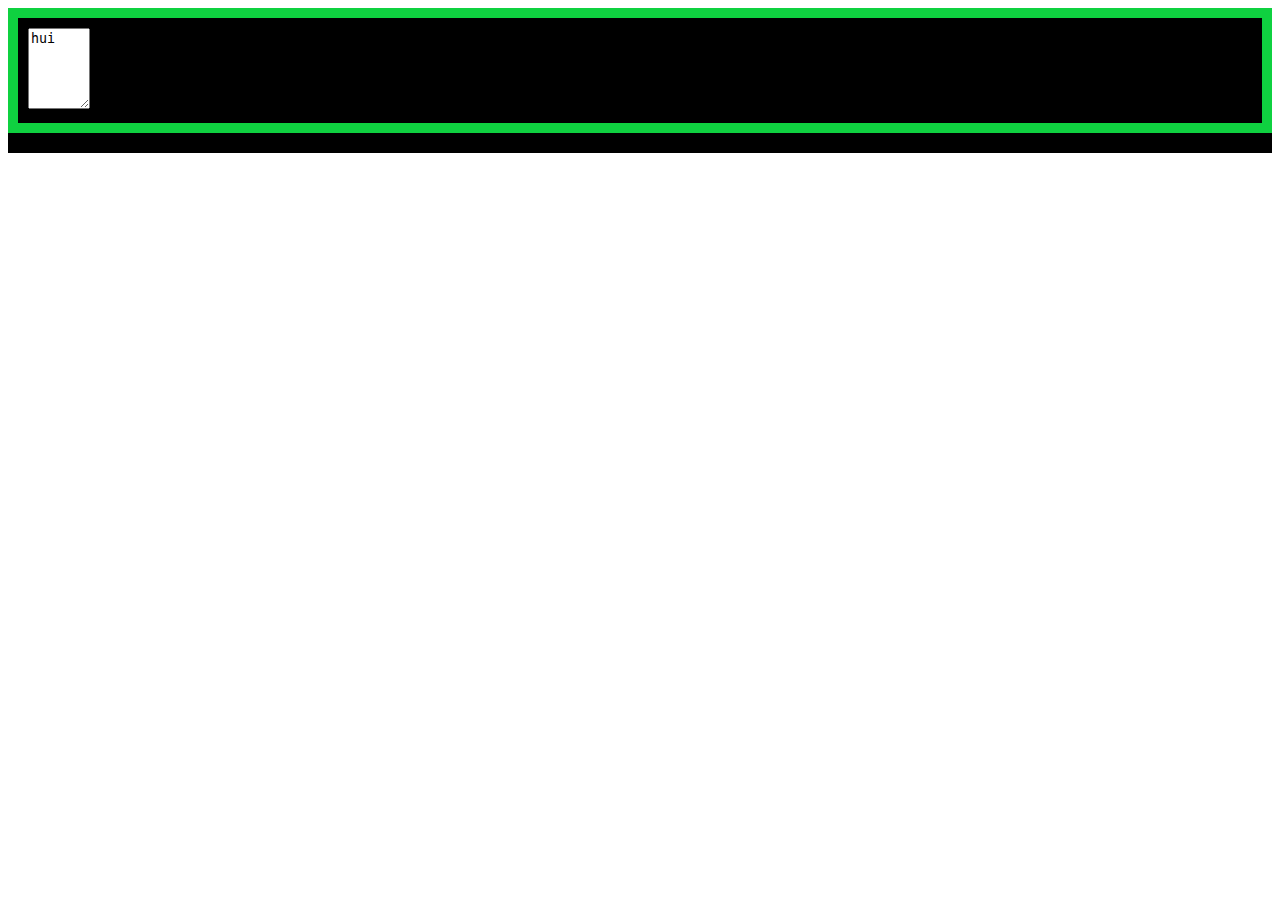
==== index/index.html @ e835da00 "first commit" ====
<!DOCTYPE html>
<html lang="ru">

<head>
    <meta charset="UTF-8">
    <meta http-equiv="X-UA-Compatible" content="Iewedge">
    <meta name="viewport" content="device-width, initial-scale=1.0">
    <link rel="stylesheet" href="main.css">
    <title>Html</title>
</head>

<body>
    <header>
        <nav> <a href="a1.html"><textarea  name="a1" id="" cols="5" rows="5">hui</textarea></a></nav>
    </header>

    <aside>
        <nav></nav>
    </aside>
    <main>
        <article>
            <section></section>
            <section></section>
            <section></section>
            <section></section>
            <section></section>
            <section></section>
            <section></section>
            <section></section>
        </article>
    </main>
    <footer></footer>
</body>

</html>
---- index/main.css ----
div {
    background-color: #c610eb;
    color: #fff;
    padding: 10px;
    margin-bottom: 15px;
}

span {
    background-color: #333;
    color: #fff;
    padding: 10px;
}

nav {
    background-color: #000000;
    color: #b42424;
    padding: 10px;
}

header {background-color: #0fd140;
    color: #fff;
    padding: 10px;
}
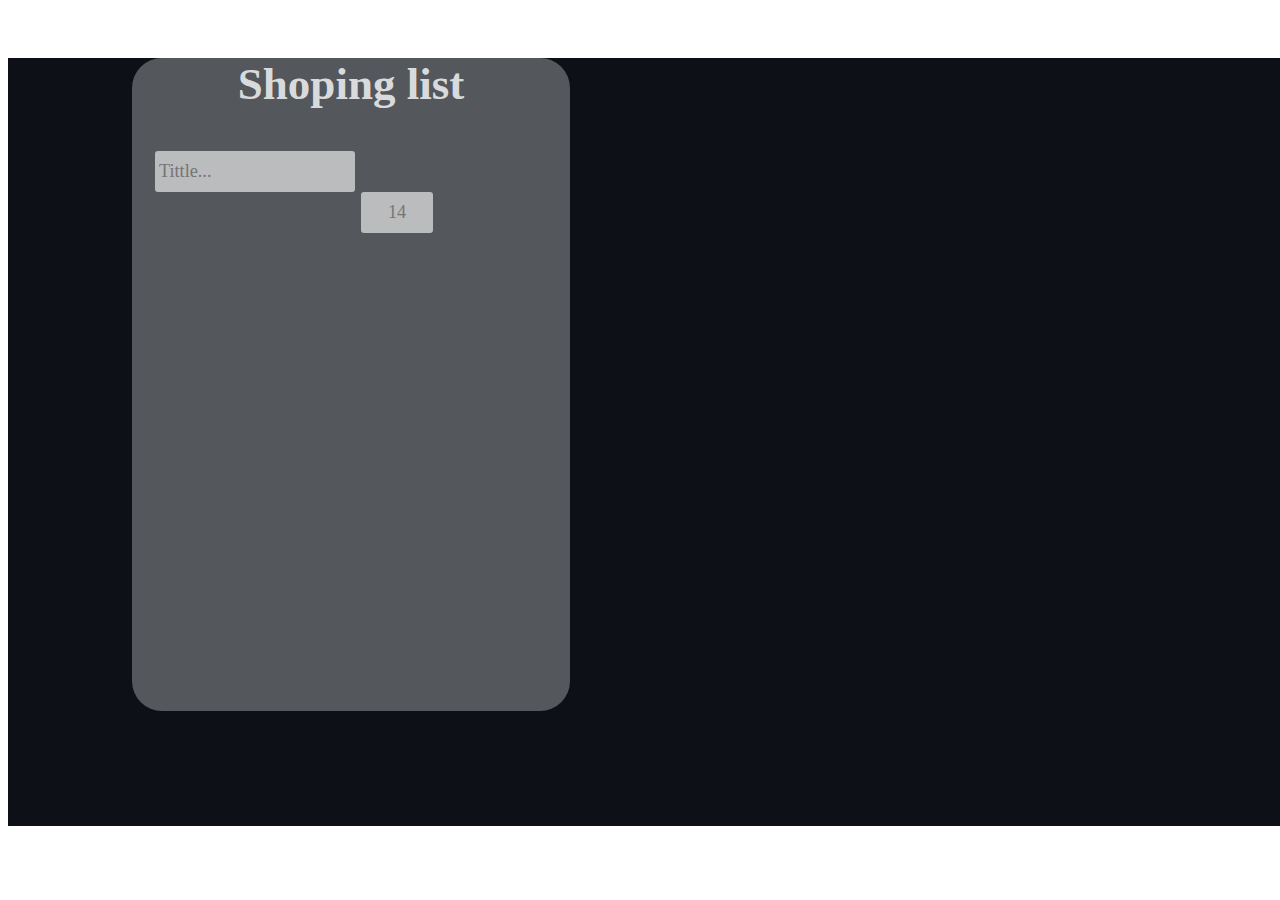
==== commit 6b0e76b2: "first comit" ====
--- a/index/index.html
+++ b/index/index.html
@@ -5,31 +5,19 @@
     <meta charset="UTF-8">
     <meta http-equiv="X-UA-Compatible" content="Iewedge">
     <meta name="viewport" content="device-width, initial-scale=1.0">
-    <link rel="stylesheet" href="main.css">
+    <link href="https://fonts.googleapis.com/css?family=Rubik&display=swap">
+    <link rel="stylesheet" href="style.css">
     <title>Html</title>
 </head>
 
 <body>
-    <header>
-        <nav> <a href="a1.html"><textarea  name="a1" id="" cols="5" rows="5">hui</textarea></a></nav>
-    </header>
-
+  <article>
     <aside>
-        <nav></nav>
+      <header>Shoping list</header>
+        <div><input class="Tittle" type="text" id="Tittle" placeholder="Tittle..."></div>
+        <div><input class="number" type="text" id="number" placeholder="14"></div>
     </aside>
-    <main>
-        <article>
-            <section></section>
-            <section></section>
-            <section></section>
-            <section></section>
-            <section></section>
-            <section></section>
-            <section></section>
-            <section></section>
-        </article>
-    </main>
-    <footer></footer>
+  </article> 
 </body>
 
 </html>--- a/index/style.css
+++ b/index/style.css
@@ -0,0 +1,67 @@
+
+article {     
+    width: 1366px;
+    height: 768px;
+    background: #0D1117;
+}
+.Tittle {
+    margin-left:23px;
+    margin-top:41px; 
+    width: 192px;
+    height: 35px;
+    flex-shrink: 0;
+    border-radius: 3px;
+    border-color: #00000000;
+    background: rgba(255, 255, 255, 0.60);
+    color: rgba(33, 33, 33, 0.70);
+    position: relative;
+    font-family: Montserrat;
+    font-size: 18.22px;
+    font-style: normal;
+    font-weight: 300;
+    line-height: normal;
+}
+.number { 
+    margin-left:229px; ;
+    width: 64px;
+    height: 35px;
+    flex-shrink: 0;
+    border-radius: 3px;
+    border-color: #00000000;
+    background: rgba(255, 255, 255, 0.60); 
+    color: rgba(33, 33, 33, 0.70);
+    text-align: center;
+    font-family: Montserrat;
+    font-size: 18.22px;
+    font-style: normal;
+    font-weight: 400;
+    line-height: normal;
+}
+aside {   
+    margin-top:58px; 
+    margin-left:124px;
+    width: 438px;
+    height: 653px;
+    flex-shrink: 0;
+    border-radius: 30px;
+    background: #ffffff4b; 
+}
+
+header {color: rgba(255, 255, 255, 0.80);
+    margin-top:19px;
+    text-align: center;
+    font-family: Montserrat;
+    font-size: 45px;
+    font-style: normal;
+    font-weight: 700;
+    line-height: normal;
+}
+kbd {color: rgba(33, 33, 33, 0.70);
+    position: relative;
+    text-align: center;
+    font-family: Montserrat;
+    font-size: 18.22px;
+    font-style: normal;
+    font-weight: 300;
+    line-height: normal;
+}
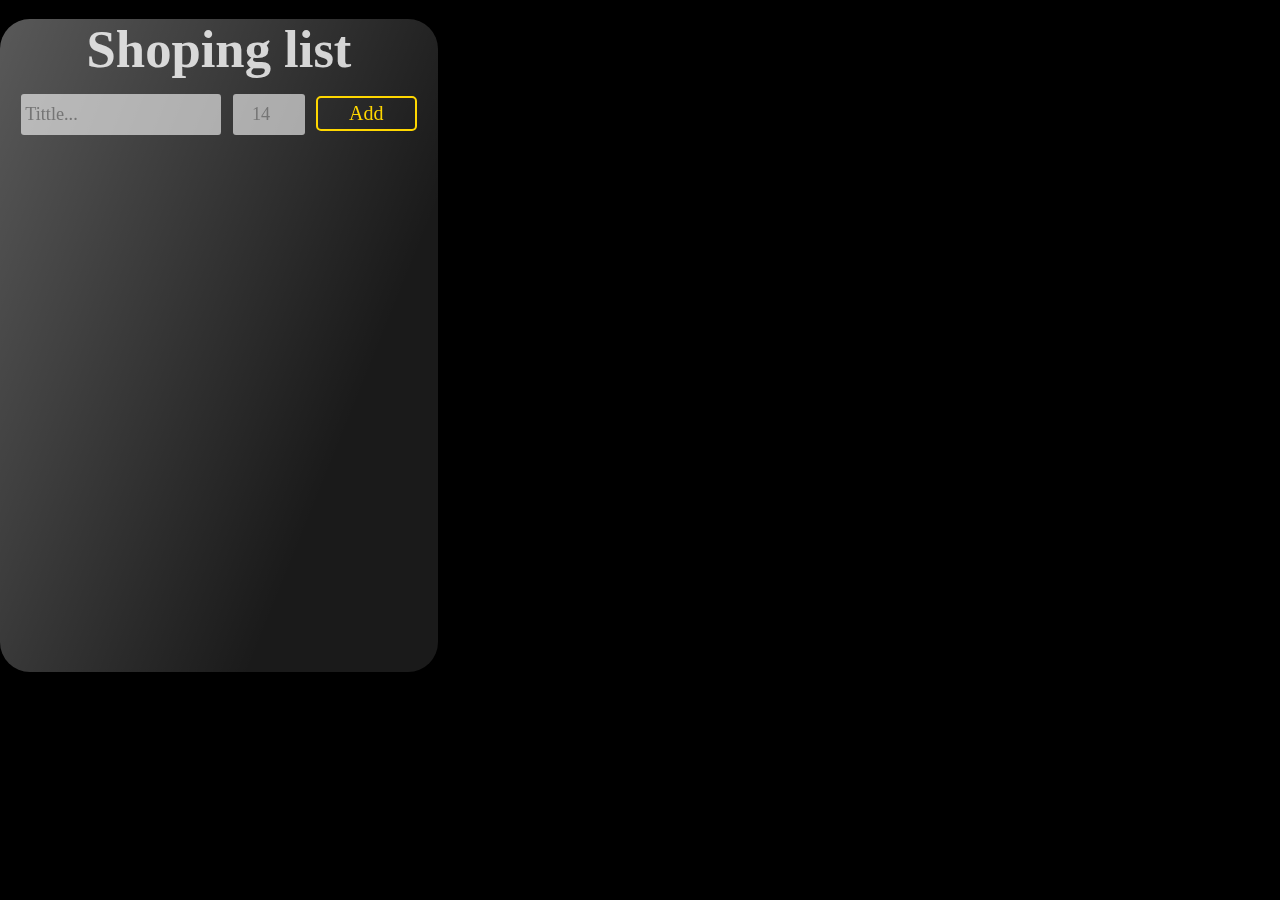
==== commit 92f0944a: "Create new structure,bag fixed" ====
--- a/index/index.html
+++ b/index/index.html
@@ -11,13 +11,18 @@
 </head>
 
 <body>
-  <article>
-    <aside>
-      <header>Shoping list</header>
-        <div><input class="Tittle" type="text" id="Tittle" placeholder="Tittle..."></div>
-        <div><input class="number" type="text" id="number" placeholder="14"></div>
+  <main>
+    <aside class="todo-container">
+      <header class="header-container">
+        <h3>Shoping list</h3>
+        <div class="input-container">
+          <input class="tittle" type="text" placeholder="Tittle...">
+          <input class="number" type="number" placeholder="14">
+          <button class="button-add">Add</button>
+        </div>
+      </header>
     </aside>
-  </article> 
+  </main> 
 </body>
 
 </html>--- a/index/style.css
+++ b/index/style.css
@@ -1,12 +1,11 @@
+*{margin: unset}
+body{
+    background-color: black;
+}
+.header-container{
 
-article {     
-    width: 1366px;
-    height: 768px;
-    background: #0D1117;
 }
-.Tittle {
-    margin-left:23px;
-    margin-top:41px; 
+.tittle {
     width: 192px;
     height: 35px;
     flex-shrink: 0;
@@ -22,7 +21,6 @@
     line-height: normal;
 }
 .number { 
-    margin-left:229px; ;
     width: 64px;
     height: 35px;
     flex-shrink: 0;
@@ -37,14 +35,31 @@
     font-weight: 400;
     line-height: normal;
 }
-aside {   
-    margin-top:58px; 
-    margin-left:124px;
+.todo-container { 
     width: 438px;
     height: 653px;
     flex-shrink: 0;
     border-radius: 30px;
-    background: #ffffff4b; 
+    background: linear-gradient(112deg, rgba(255, 255, 255, 0.35) 0%, rgba(255, 255, 255, 0.10) 73.15%);
+    box-shadow: 0px 1px 24px -1px rgba(0, 0, 0, 0.10);
+    backdrop-filter: blur(7.5px);
+}
+.button-add{
+    width: 101px;
+    height: 35px;
+    flex-shrink: 0;
+    border-radius: 5px;
+    background-color: rgba(0, 0, 0, 0);
+    border: 2px solid var(--Gold, #FFD700); 
+    color: #FFD700;
+    cursor: pointer;
+    color: #FFD700;
+    text-align: center;
+    font-family: Montserrat;
+    font-size: 20px;
+    font-style: normal;
+    font-weight: 400;
+    line-height: normal;
 }
 
 header {color: rgba(255, 255, 255, 0.80);
@@ -56,12 +71,3 @@
     font-weight: 700;
     line-height: normal;
 }
-kbd {color: rgba(33, 33, 33, 0.70);
-    position: relative;
-    text-align: center;
-    font-family: Montserrat;
-    font-size: 18.22px;
-    font-style: normal;
-    font-weight: 300;
-    line-height: normal;
-}
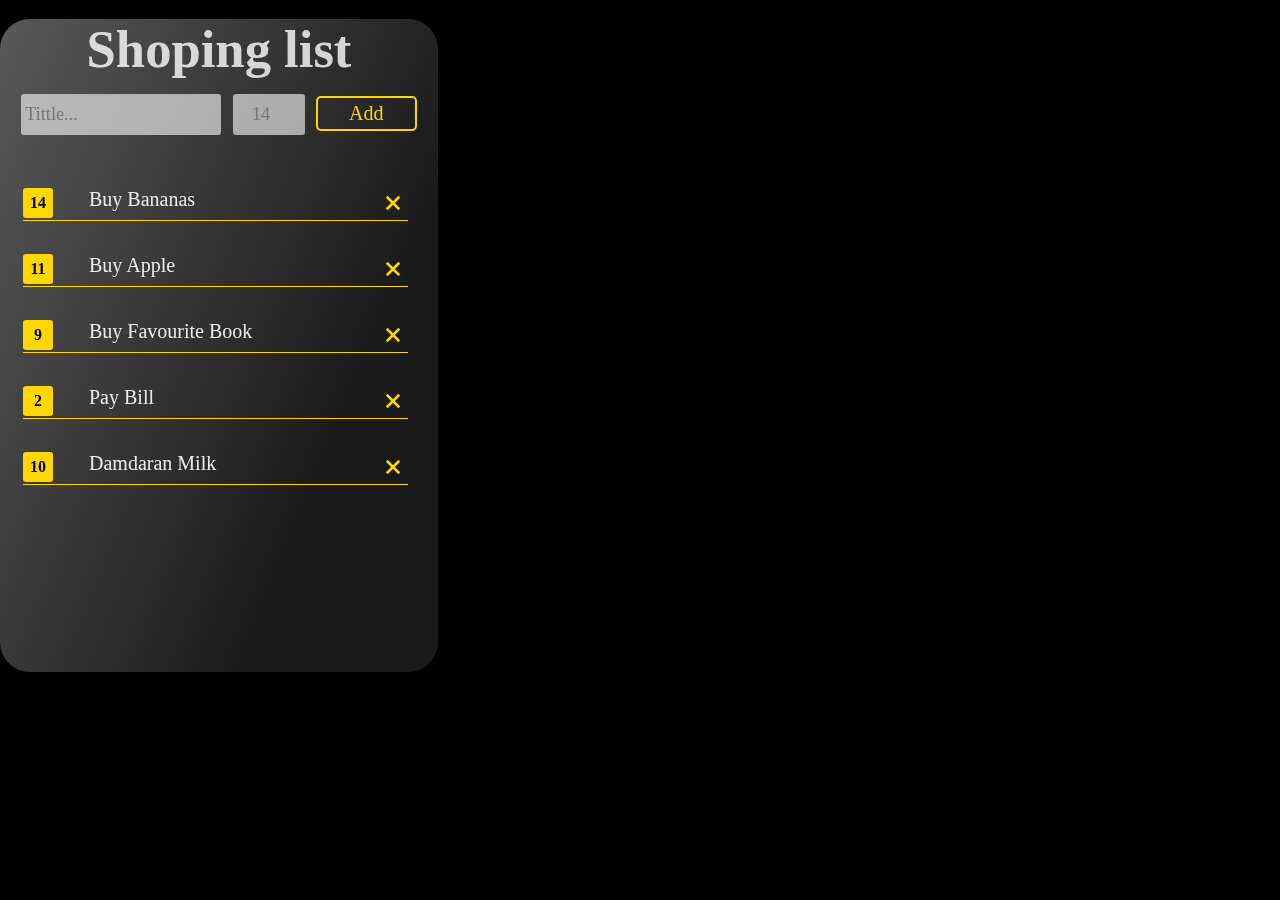
==== commit 0ebd7a02: "add block items" ====
--- a/index/index.html
+++ b/index/index.html
@@ -16,10 +16,44 @@
       <header class="header-container">
         <h3>Shoping list</h3>
         <div class="input-container">
-          <input class="tittle" type="text" placeholder="Tittle...">
-          <input class="number" type="number" placeholder="14">
-          <button class="button-add">Add</button>
+          <input class="input-container__tittle" type="text" placeholder="Tittle...">
+          <input class="input-container__number" type="number" placeholder="14">
+          <button class="input-container__button-add">Add</button>
         </div>
+
+        <div class="items">
+          <div class="position-container">
+            <div class="position-container__items__number">14</div>
+            <div class="position-container__items__name">Buy Bananas</div>
+            <button class="position-container__cross-button"><img src="gridicons_cross-small.png" alt="X"></button>
+            <hr class="line">
+          </div>
+          <div class="position-container">
+            <div class="position-container__items__number">11</div>
+            <div class="position-container__items__name">Buy Apple</div>
+            <button class="position-container__cross-button"><img src="gridicons_cross-small.png" alt="X"></button>
+            <hr class="line">
+          </div>
+          <div class="position-container">
+            <div class="position-container__items__number">9</div>
+            <div class="position-container__items__name">Buy Favourite Book</div>
+            <button class="position-container__cross-button"><img src="gridicons_cross-small.png" alt="X"></button>
+            <hr class="line">
+        </div>
+          <div class="position-container">
+            <div class="position-container__items__number">2</div>
+            <div class="position-container__items__name">Pay Bill</div>
+            <button class="position-container__cross-button"><img src="gridicons_cross-small.png" alt="X"></button>
+            <hr class="line">
+          </div>
+          <div class="position-container">
+            <div class="position-container__items__number">10</div>
+            <div class="position-container__items__name">Damdaran Milk</div>
+            <button class="position-container__cross-button"><img src="gridicons_cross-small.png" alt="X"></button>
+            <hr class="line">
+          </div>
+        </div>
+        
       </header>
     </aside>
   </main> 
--- a/index/style.css
+++ b/index/style.css
@@ -5,7 +5,7 @@
 .header-container{
 
 }
-.tittle {
+.input-container__tittle {
     width: 192px;
     height: 35px;
     flex-shrink: 0;
@@ -13,14 +13,13 @@
     border-color: #00000000;
     background: rgba(255, 255, 255, 0.60);
     color: rgba(33, 33, 33, 0.70);
-    position: relative;
     font-family: Montserrat;
     font-size: 18.22px;
     font-style: normal;
     font-weight: 300;
     line-height: normal;
 }
-.number { 
+.input-container__number { 
     width: 64px;
     height: 35px;
     flex-shrink: 0;
@@ -44,7 +43,7 @@
     box-shadow: 0px 1px 24px -1px rgba(0, 0, 0, 0.10);
     backdrop-filter: blur(7.5px);
 }
-.button-add{
+.input-container__button-add{
     width: 101px;
     height: 35px;
     flex-shrink: 0;
@@ -70,4 +69,73 @@
     font-style: normal;
     font-weight: 700;
     line-height: normal;
+}    
+.items{
+    width: 385px;
+    height: 36px;
+    flex-shrink: 0;
+    padding: 50px 30px 0 23px;
+   
 }
+.position-container{
+    width: 385px;
+    height: 36px;
+    flex-shrink: 0;
+    display: flex; 
+    justify-content: space beetween;
+    align-items:  center;
+    padding: 0 0 30px 0;
+    flex-wrap: wrap;
+
+}
+
+.position-container__items__number {
+    width: 30px;
+    height: 30px;
+    flex-shrink: 0;
+    border-radius: 3px;
+    background: var(--Gold, #FFD700);
+    color: #000;
+    text-align: center;
+    font-family: Calibri;
+    font-size: 16px;
+    font-style: normal;
+    font-weight: 700;
+    line-height: normal;
+    display: flex; 
+    justify-content: space beetween;
+    align-items:  center;
+    align-self: center ;
+    justify-content: center;
+}
+.position-container__items__name {
+    width: 265px;
+    color: rgba(255, 255, 255, 0.90);
+    font-family: Calibri;
+    font-size: 20px;
+    font-style: normal;
+    font-weight: 400;
+    line-height: normal;
+    display: flex; 
+    justify-content: left;
+    padding: 3px 24px 9px 36px;
+}
+.position-container__cross-button{
+    width: 30px;
+    height: 30px;
+    flex-shrink: 0;
+    cursor: pointer;
+    background-color: #00000000;
+    border-color: #00000000;
+    display: flex; 
+    justify-content: space beetween;
+    align-items:  center;
+    justify-content: center;
+}
+.line {
+    width: 385px;
+    height: 1px;
+    border: 0;
+    background: #FFD700;
+    display: flex;  
+}
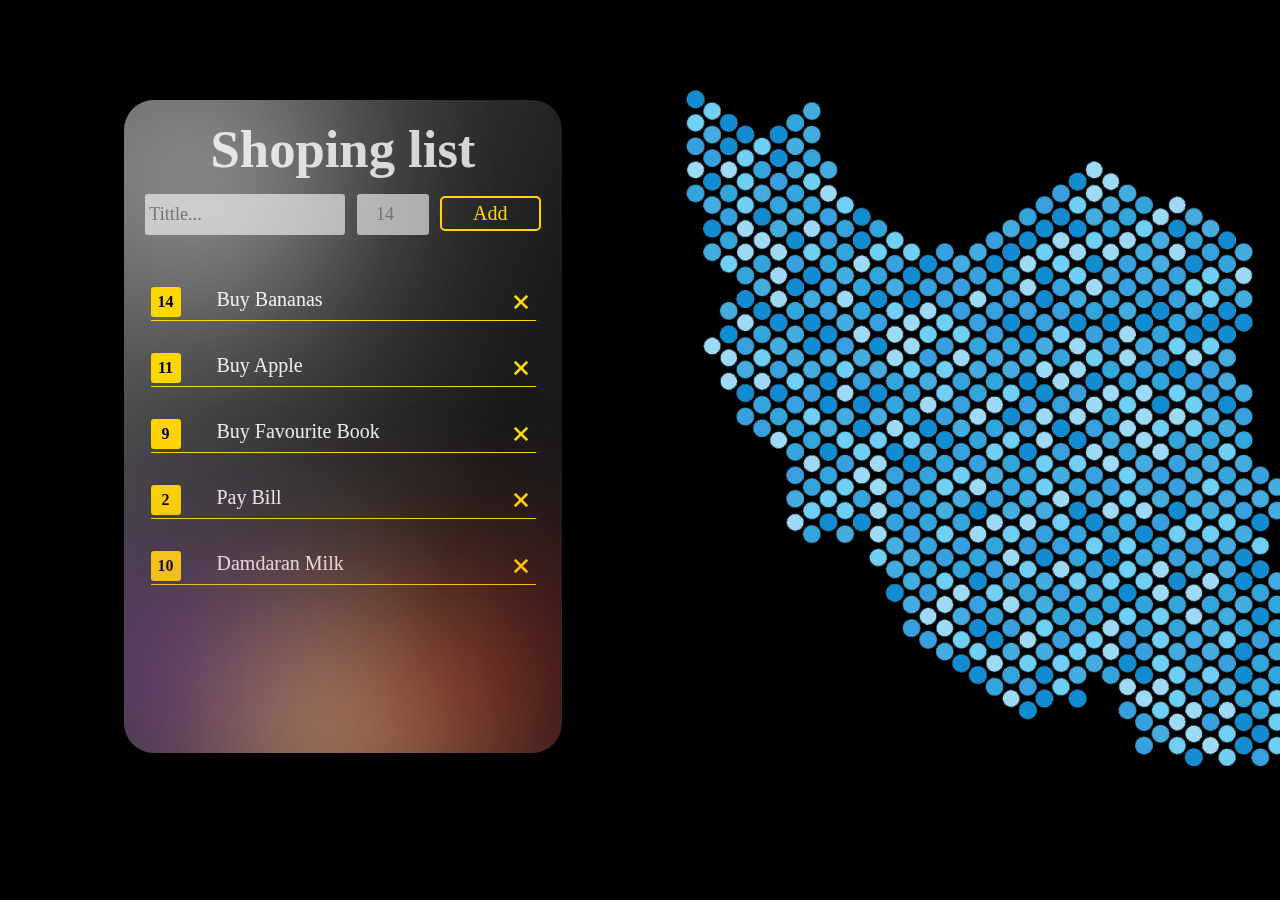
==== commit 3dd038a0: "Done! html+csss" ====
--- a/index/index.html
+++ b/index/index.html
@@ -2,17 +2,18 @@
 <html lang="ru">
 
 <head>
-    <meta charset="UTF-8">
-    <meta http-equiv="X-UA-Compatible" content="Iewedge">
-    <meta name="viewport" content="device-width, initial-scale=1.0">
-    <link href="https://fonts.googleapis.com/css?family=Rubik&display=swap">
-    <link rel="stylesheet" href="style.css">
-    <title>Html</title>
+  <meta charset="UTF-8">
+  <meta http-equiv="X-UA-Compatible" content="Iewedge">
+  <meta name="viewport" content="device-width, initial-scale=1.0">
+  <link href="https://fonts.googleapis.com/css?family=Rubik&display=swap">
+  <link rel="stylesheet" href="style.css">
+  <title>Html</title>
 </head>
 
 <body>
   <main>
     <aside class="todo-container">
+   
       <header class="header-container">
         <h3>Shoping list</h3>
         <div class="input-container">
@@ -20,43 +21,47 @@
           <input class="input-container__number" type="number" placeholder="14">
           <button class="input-container__button-add">Add</button>
         </div>
+      </header>
+      <div class="todo-list-items">
+        <div class="position-container">
+          <div class="position-container__items-number">14</div>
+          <div class="position-container__items-name">Buy Bananas</div>
+          <button class="position-container__cross-button"><img src="gridicons_cross-small.png" alt="X"></button>
+          <hr class="line">
+        </div>
+        <div class="position-container">
+          <div class="position-container__items-number">11</div>
+          <div class="position-container__items-name">Buy Apple</div>
+          <button class="position-container__cross-button"><img src="gridicons_cross-small.png" alt="X"></button>
+          <hr class="line">
+        </div>
+        <div class="position-container">
+          <div class="position-container__items-number">9</div>
+          <div class="position-container__items-name">Buy Favourite Book</div>
+          <button class="position-container__cross-button"><img src="gridicons_cross-small.png" alt="X"></button>
+          <hr class="line">
+        </div>
+        <div class="position-container">
+          <div class="position-container__items-number">2</div>
+          <div class="position-container__items-name">Pay Bill</div>
+          <button class="position-container__cross-button"><img src="gridicons_cross-small.png" alt="X"></button>
+          <hr class="line">
+        </div>
+        <div class="position-container">
+          <div class="position-container__items-number">10</div>
+          <div class="position-container__items-name">Damdaran Milk</div>
+          <button class="position-container__cross-button"><img src="gridicons_cross-small.png" alt="X"></button>
+          <hr class="line">
+        </div>
+      </div>
+      <div class="elipse1"></div>
+      <div class="elipse2"></div>
+      <div class="elipse3"></div>
+      <div class="elipse4"></div>
+    </aside>
+    <div class="main__picture"><img src="21077233-removebg-preview 1.png" alt="picture"></div>
+  </main>
 
-        <div class="items">
-          <div class="position-container">
-            <div class="position-container__items__number">14</div>
-            <div class="position-container__items__name">Buy Bananas</div>
-            <button class="position-container__cross-button"><img src="gridicons_cross-small.png" alt="X"></button>
-            <hr class="line">
-          </div>
-          <div class="position-container">
-            <div class="position-container__items__number">11</div>
-            <div class="position-container__items__name">Buy Apple</div>
-            <button class="position-container__cross-button"><img src="gridicons_cross-small.png" alt="X"></button>
-            <hr class="line">
-          </div>
-          <div class="position-container">
-            <div class="position-container__items__number">9</div>
-            <div class="position-container__items__name">Buy Favourite Book</div>
-            <button class="position-container__cross-button"><img src="gridicons_cross-small.png" alt="X"></button>
-            <hr class="line">
-        </div>
-          <div class="position-container">
-            <div class="position-container__items__number">2</div>
-            <div class="position-container__items__name">Pay Bill</div>
-            <button class="position-container__cross-button"><img src="gridicons_cross-small.png" alt="X"></button>
-            <hr class="line">
-          </div>
-          <div class="position-container">
-            <div class="position-container__items__number">10</div>
-            <div class="position-container__items__name">Damdaran Milk</div>
-            <button class="position-container__cross-button"><img src="gridicons_cross-small.png" alt="X"></button>
-            <hr class="line">
-          </div>
-        </div>
-        
-      </header>
-    </aside>
-  </main> 
 </body>
 
 </html>--- a/index/style.css
+++ b/index/style.css
@@ -1,14 +1,34 @@
-*{margin: unset}
-body{
+* {
+    margin: unset
+}
+
+body {
     background-color: black;
-}
-.header-container{
-
-}
+    display: flex;
+    justify-content: space-between;
+}
+
+main {
+    display: flex;
+    align-items: center;
+    flex-wrap: nowrap;
+    padding: 58px 0 58px 124px;
+}
+
+.header-container {
+    color: rgba(255, 255, 255, 0.80);
+    margin-top: 19px;
+    text-align: center;
+    font-family: Montserrat;
+    font-size: 45px;
+    font-style: normal;
+    font-weight: 700;
+    line-height: normal;
+}
+
 .input-container__tittle {
     width: 192px;
     height: 35px;
-    flex-shrink: 0;
     border-radius: 3px;
     border-color: #00000000;
     background: rgba(255, 255, 255, 0.60);
@@ -19,13 +39,13 @@
     font-weight: 300;
     line-height: normal;
 }
-.input-container__number { 
+
+.input-container__number {
     width: 64px;
     height: 35px;
-    flex-shrink: 0;
     border-radius: 3px;
     border-color: #00000000;
-    background: rgba(255, 255, 255, 0.60); 
+    background: rgba(255, 255, 255, 0.60);
     color: rgba(33, 33, 33, 0.70);
     text-align: center;
     font-family: Montserrat;
@@ -34,22 +54,23 @@
     font-weight: 400;
     line-height: normal;
 }
-.todo-container { 
+
+.todo-container {
+    overflow: hidden;
     width: 438px;
     height: 653px;
-    flex-shrink: 0;
     border-radius: 30px;
     background: linear-gradient(112deg, rgba(255, 255, 255, 0.35) 0%, rgba(255, 255, 255, 0.10) 73.15%);
     box-shadow: 0px 1px 24px -1px rgba(0, 0, 0, 0.10);
     backdrop-filter: blur(7.5px);
 }
-.input-container__button-add{
+
+.input-container__button-add {
     width: 101px;
     height: 35px;
-    flex-shrink: 0;
     border-radius: 5px;
     background-color: rgba(0, 0, 0, 0);
-    border: 2px solid var(--Gold, #FFD700); 
+    border: 2px solid var(--Gold, #FFD700);
     color: #FFD700;
     cursor: pointer;
     color: #FFD700;
@@ -61,38 +82,26 @@
     line-height: normal;
 }
 
-header {color: rgba(255, 255, 255, 0.80);
-    margin-top:19px;
-    text-align: center;
-    font-family: Montserrat;
-    font-size: 45px;
-    font-style: normal;
-    font-weight: 700;
-    line-height: normal;
-}    
-.items{
+.todo-list-items {
+    width: 385px;
+    margin-top: 50px;
+    margin: 50px auto 0;
+}
+
+.position-container {
     width: 385px;
     height: 36px;
-    flex-shrink: 0;
-    padding: 50px 30px 0 23px;
-   
-}
-.position-container{
-    width: 385px;
-    height: 36px;
-    flex-shrink: 0;
-    display: flex; 
-    justify-content: space beetween;
-    align-items:  center;
-    padding: 0 0 30px 0;
+    display: flex;
+    justify-content: space-beetween;
+    align-items: center;
+    margin-bottom: 30px;
     flex-wrap: wrap;
 
 }
 
-.position-container__items__number {
+.position-container__items-number {
     width: 30px;
     height: 30px;
-    flex-shrink: 0;
     border-radius: 3px;
     background: var(--Gold, #FFD700);
     color: #000;
@@ -102,13 +111,14 @@
     font-style: normal;
     font-weight: 700;
     line-height: normal;
-    display: flex; 
-    justify-content: space beetween;
-    align-items:  center;
-    align-self: center ;
+    display: flex;
+    justify-content: space-beetween;
+    align-items: center;
+    align-self: center;
     justify-content: center;
 }
-.position-container__items__name {
+
+.position-container__items-name {
     width: 265px;
     color: rgba(255, 255, 255, 0.90);
     font-family: Calibri;
@@ -116,26 +126,84 @@
     font-style: normal;
     font-weight: 400;
     line-height: normal;
-    display: flex; 
+    display: flex;
     justify-content: left;
     padding: 3px 24px 9px 36px;
 }
-.position-container__cross-button{
+
+.position-container__cross-button {
     width: 30px;
     height: 30px;
-    flex-shrink: 0;
     cursor: pointer;
     background-color: #00000000;
     border-color: #00000000;
-    display: flex; 
+    display: flex;
     justify-content: space beetween;
-    align-items:  center;
+    align-items: center;
     justify-content: center;
 }
+
 .line {
     width: 385px;
     height: 1px;
     border: 0;
     background: #FFD700;
-    display: flex;  
-}
+    display: flex;
+}
+
+.main__picture {
+    width: 732px;
+    height: 736px;
+    display: flex;
+    justify-items: right;
+    margin-left: 92px;
+
+}
+
+.elipse1 {
+    width: 170px;
+    height: 170px;
+    position: absolute;
+    border-radius: 50%;
+    background: #ffffff;
+    filter: blur(100px);
+    position: absolute;
+    top: 0;
+    z-index: -1;
+}
+.elipse2 {
+    width: 125px;
+    height: 125px;
+    position: absolute;
+    border-radius: 50%;
+    background: #8600FF;
+    filter: blur(100px);
+    position: absolute;
+
+   
+    
+ 
+}
+.elipse3 {
+    width: 228px;
+    height: 228px;
+    border-radius: 50%;
+    background: #FFC285;
+    filter: blur(100px);
+    position: absolute;
+    left: 50%;
+    transform: translate(-50%,0);
+}
+.elipse4 {
+    width: 125px;
+    height: 125px;
+    position: absolute;
+    border-radius: 50%;
+    background: #F00;
+    filter: blur(100px);
+    position: absolute;
+    left: 100%;
+    transform: translate(-100%,0);
+    
+}
+;